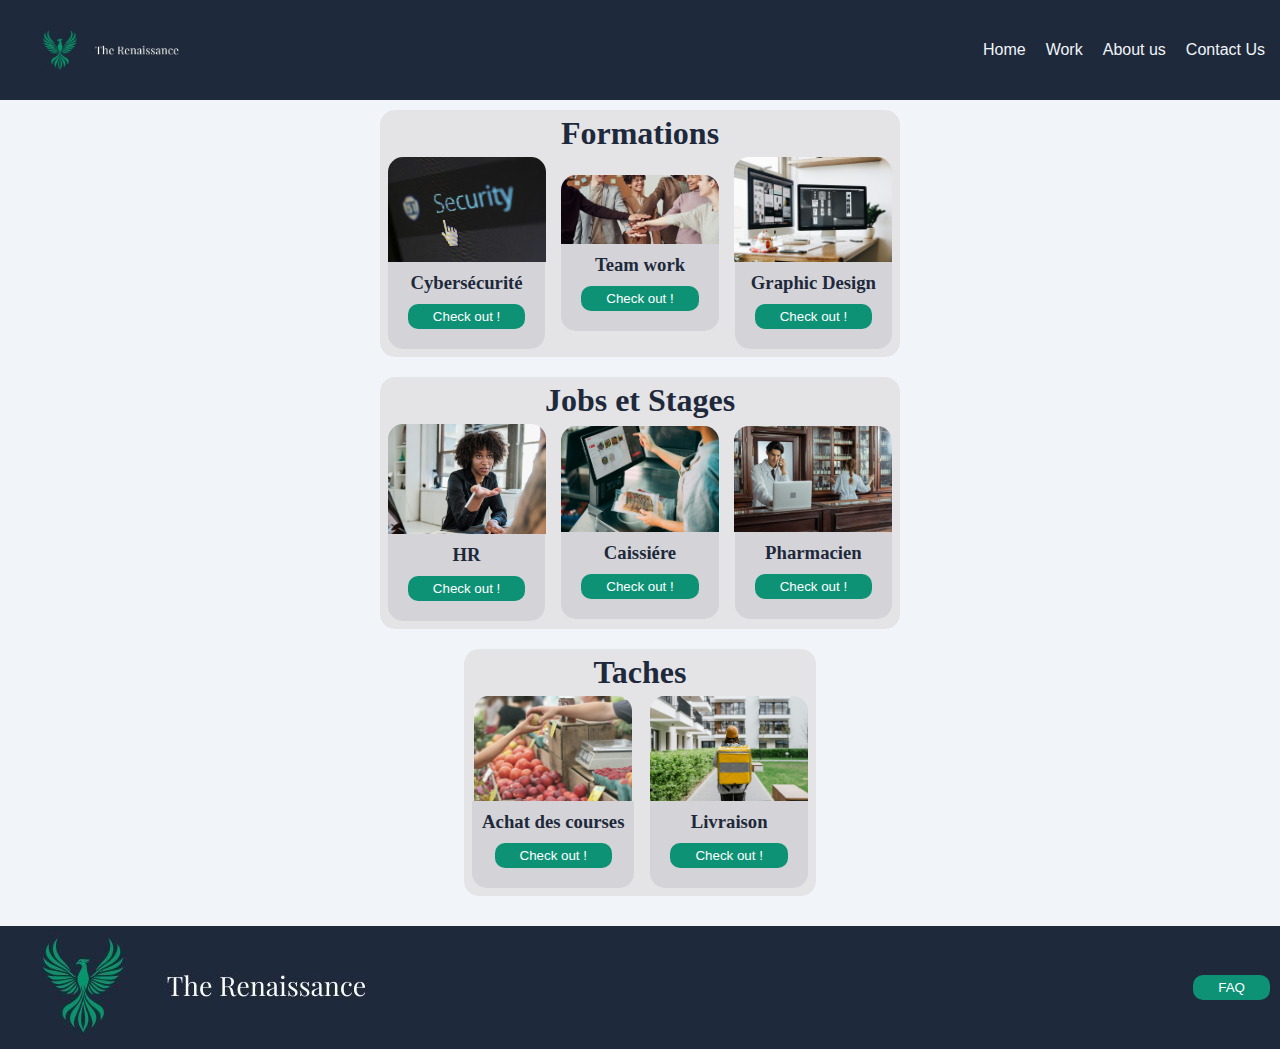
==== Work/work.html @ 477ef4fc "ksk" ====
<!DOCTYPE html>
<html lang="en">
<head>
    <meta charset="UTF-8">
    <meta name="viewport" content="width=device-width, initial-scale=1.0">
    <title>Document</title>
    <link rel="stylesheet" href="../CssGlobal.css">
    <link rel="stylesheet" href="style.css">
</head>
<body>
    <nav>
        <img src="../Logos/Simplified logo.jpg" alt="" id="logo">
        <div id="links">
            <a href="../Home page/Home.Html" class="grou">Home</a>
            <a href="" class="grou">Work</a>
            <a href="..//Aboutus/Aboutus.html" class="grou">About us</a>
            <a href="../Contact us/Contact.html" class="grou">Contact Us</a>
        </div>
    </nav>
    <section id="cards">
        <div class="card" id="learn">
            <h1 class="h">Formations</h1>
            <div class="stf">
                <div class="Tsu">
                    <img src="./Cybersecurity.jpg" alt="" class="imga">
                    <div id="subcardA" class="sub">
                        <h3>Cybersécurité</h3>
                        <button onclick="window.location.href='http://127.0.0.1:3000/Other/Cyber.html';">Check out !</button>
                    </div>
                </div>
                <div class="Tsu">
                    <img src="./Teamwork.jpg" alt="" class="imga">
                    <div id="subcardB" class="sub">
                        <h3>Team work</h3>
                        <button onclick="window.location.href='http://127.0.0.1:3000/Other/Team.html';">Check out !</button>
                    </div>
                </div>
                <div class="Tsu">
                    <img src="./Graphic design.jpg" alt="" class="imga">
                    <div id="subcardC" class="sub">
                        <h3>Graphic Design</h3>
                        <button onclick="window.location.href='';">Check out !</button>
                    </div>
                </div>
            </div>
        </div>
        <div class="card">
            <h1 class="h">Jobs et Stages</h1>
            <div class="stf">
                <div class="Tsu">
                    <img src="./Human Resources.jpg" alt="" class="imga">
                    <div id="subcardA" class="sub">
                        <h3>HR</h3>
                        <button onclick="window.location.href='http://127.0.0.1:3000/Other/Cyber.html';">Check out !</button>
                    </div>
                </div>
                <div class="Tsu">
                    <img src="./Cashier.jpg" alt="" class="imga">
                    <div id="subcardB" class="sub">
                        <h3>Caissiére</h3>
                        <button onclick="window.location.href='';">Check out !</button>
                    </div>
                </div>
                <div class="Tsu">
                    <img src="./Internship.jpg" alt="" class="imga">
                    <div id="subcardB" class="sub">
                        <h3>Pharmacien</h3>
                        <button onclick="window.location.href='http://127.0.0.1:3000/Other/phamacie.html';">Check out !</button>
                    </div>
                </div>
            </div>
        </div>
        <div class="card">
            <h1 class="h">Taches</h1>
            <div class="stf">
                <div class="Tsu">
                    <img src="./Buy.jpg" alt="" class="imga">
                    <div id="subcardB" class="sub">
                        <h3>Achat des courses</h3>
                        <button onclick="window.location.href='http://127.0.0.1:3000/Aboutus/Aboutus.html';">Check out !</button>
                    </div>
                </div>
                <div class="Tsu">
                    <img src="./Deliver.jpg" alt="" class="imga">
                    <div id="subcardB" class="sub">
                        <h3>Livraison</h3>
                        <button onclick="window.location.href='http://127.0.0.1:3000/Aboutus/Aboutus.html';">Check out !</button>
                    </div>
                </div>
            </div>
        </div>
    </section>
    <footer>
        <section>
            <img src="../Logos/Simplified logo.jpg" alt="" id="main">
        </section>
        <section>
            <button>FAQ</button>
        </section>
    </footer>
</body>
</html>
---- CssGlobal.css ----
body {
    background-color:#f1f5f9 ;
    color: #1e293b!important;
}

.grou {
    color:#f1f5f9!important ;

}

nav , footer {
    background-color: #1e293b!important;
}

button {
    background-color: #059669;
}

nav {
    background-color: #FFF6E9;
    display: flex;
    align-items: center;
    justify-content: space-between;
    padding: 15px;
    
}

.grou {
    color: black;
    text-decoration: none;

}
#links {
    display: flex;
    gap: 20px;
    font-family: sans-serif;
    text-decoration: none;
}

#logo {
    max-height: 50px;
    margin: 10px;
}


footer {
    display: flex;
    justify-content:space-between;
    align-items: center;
    background-color: #FFF6E9;
    margin-top: 20px;
    bottom: 0;
    width: 100%;
}


#main {
    max-height: 250px;
    
}

button {
    background-color: #0D9276;
    color: white;
    padding-left:25px ;
    padding-right:25px ;
    padding-top: 5px;
    padding-bottom: 5px ;
    margin: 10px;
    border: 0px;
    border-radius: 10px;
}
---- Work/style.css ----
* {
    margin: 0px;
}

.card {
    background-color: #e4e4e7;
    display: flex;
    align-items: center;
    justify-content: space-between;
    flex-direction: column;
    max-width: 80%;
    border-radius: 15px;
    margin: 10px;
}

.sub {
    background-color: #d4d4d8;
    padding: 10px;
    display: flex;
    flex-direction: column;
    align-items: center;
    margin-bottom: 8px;
    margin-left: 8px;
    margin-right: 8px;
    border-bottom-right-radius: 15px;
    border-bottom-left-radius: 15px;
    max-width: 200px;
}

#cards {
    display: flex;
    flex-direction: column;
    justify-content: center;
    align-items: center;
}


.stf {
    display: flex;
    align-items: center;
}


.imga {
    max-width: 158px;
    border-top-left-radius:15px ;
    border-top-right-radius: 15px;
}
.Tsu {
    display: flex; /* Make the container a flex container */
    flex-direction: column; /* Stack the image and the card vertically */
    align-items: center; /* Center them horizontally */
    gap: 0px; /* Space between the image and the card */
}

.h {
      margin: 5px;
}
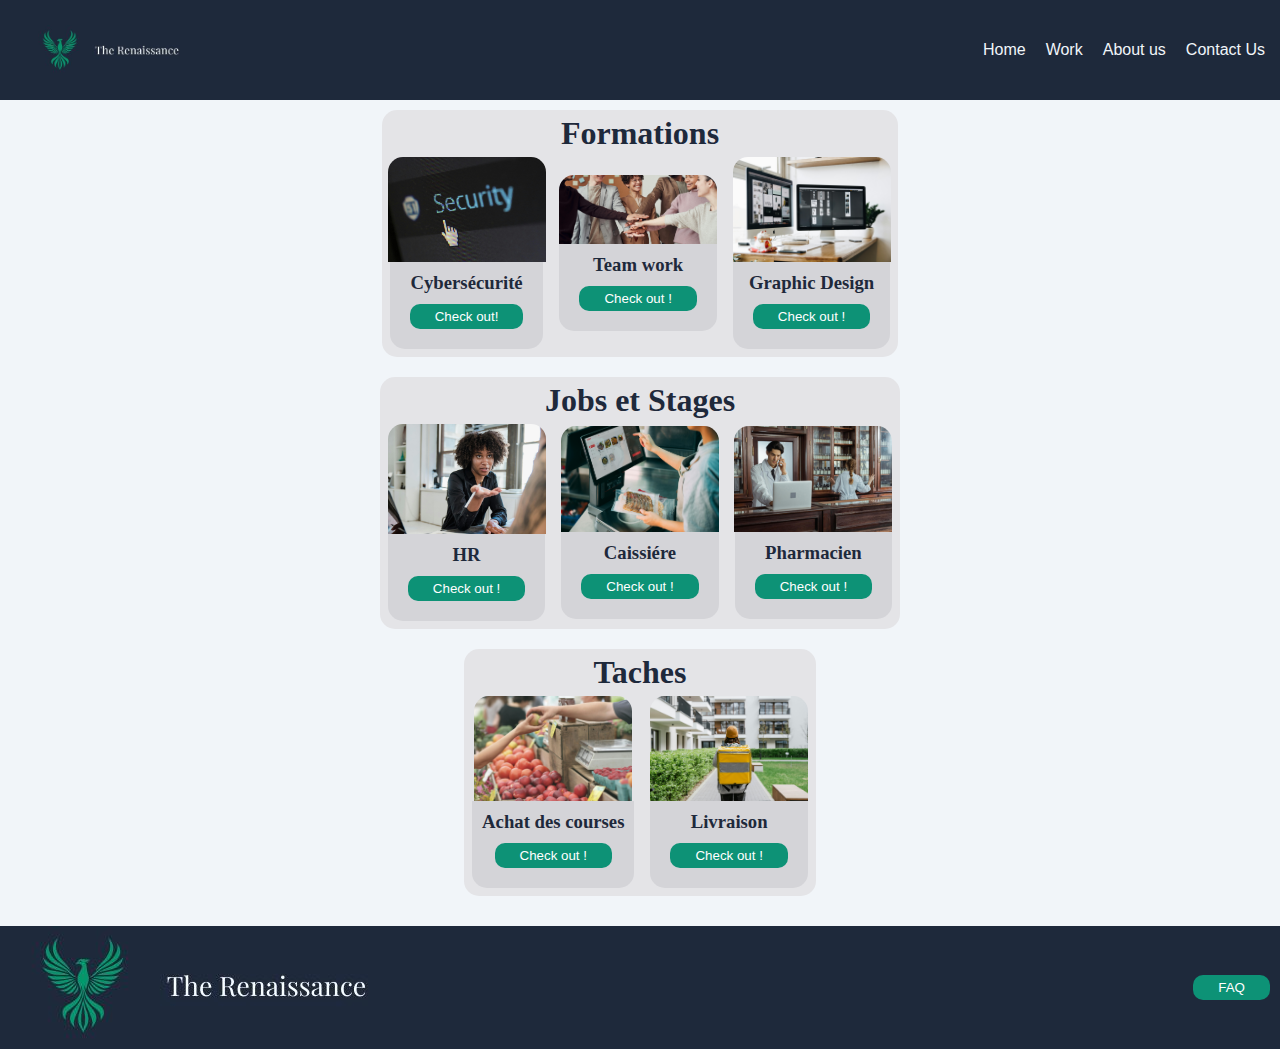
==== commit 420178fe: "NEW" ====
--- a/Work/work.html
+++ b/Work/work.html
@@ -25,7 +25,7 @@
                     <img src="./Cybersecurity.jpg" alt="" class="imga">
                     <div id="subcardA" class="sub">
                         <h3>Cybersécurité</h3>
-                        <button onclick="window.location.href='http://127.0.0.1:3000/Other/Cyber.html';">Check out !</button>
+                        <button onclick="window.location.href='/Other/Cyber.html';">Check out!</button>
                     </div>
                 </div>
                 <div class="Tsu">
